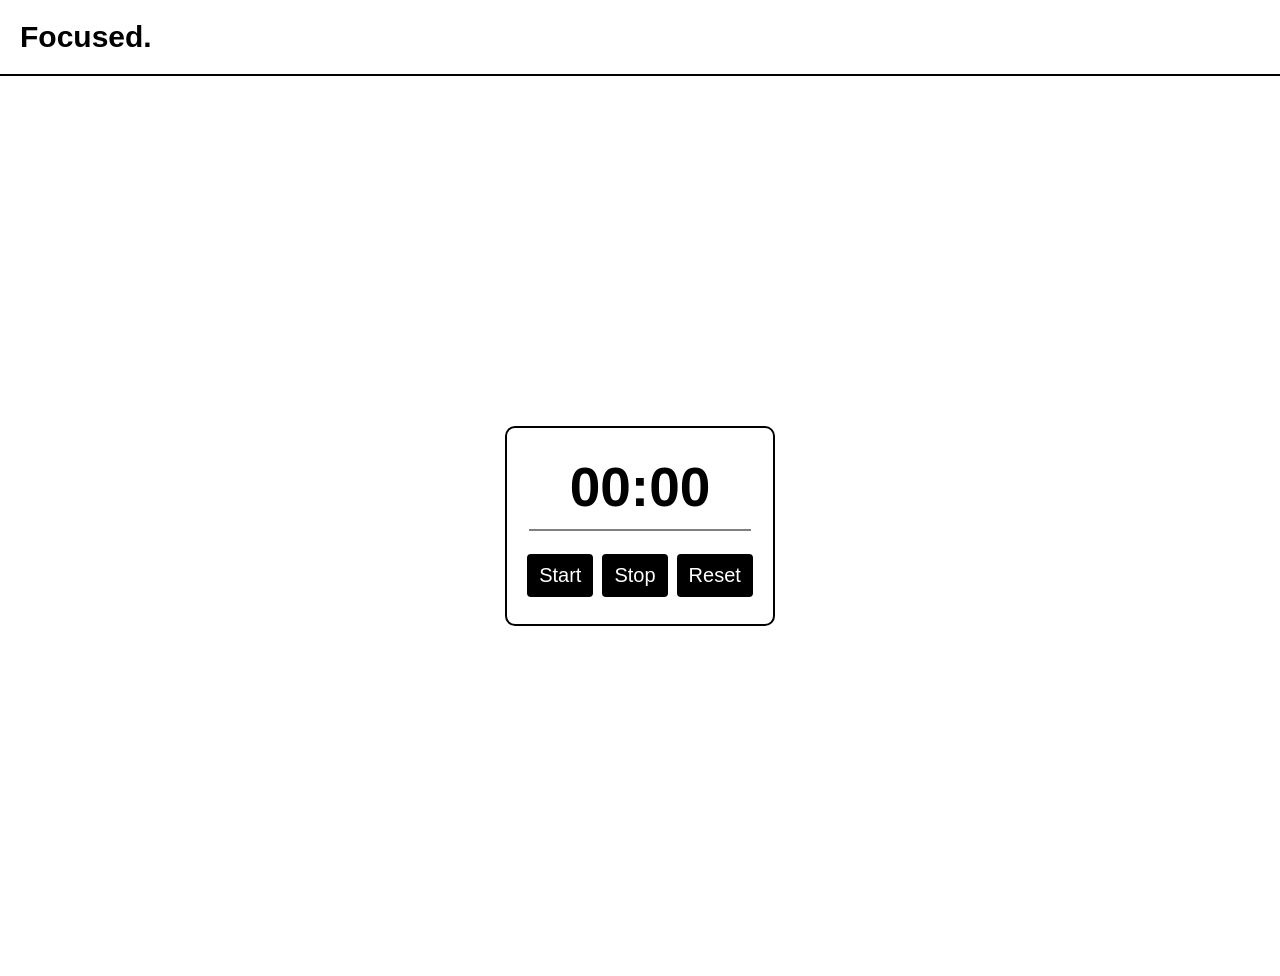
==== index.html @ d7efacf6 "Just Start Building" ====
<!doctype html>
<html lang="en">
  <head>
    <meta charset="UTF-8" />
    <meta name="viewport" content="width=device-width, initial-scale=1.0" />
    <title>Counter App</title>
    <link rel="stylesheet" href="style.css" />
  </head>
  <body>
    <header>
      <nav>
        <ul>
          <li>Focused.</li>
        </ul>
      </nav>
    </header>
    <main>
      <section id="main-container">
        <div id="timer-dialog">
          <h1 id="time" class="timer"></h1>
          </div>
          <div id="btn-section">
            <button id="time-start" class="btn">Start</button>
            <button id="time-stop" class="btn">Stop</button> 
            <button id="time-reset" class="btn">Reset</button> 
          </div>
      </section>
    </main>
    <footer></footer>
    <script src="script.js"></script>
  </body>
</html>
---- style.css ----
* {
  margin: 0;
  padding: 0;
  box-sizing: border-box;
}

html,
body {
  height: 100%;
  width: 100%;
  font-family: "Segoe UI", Tahoma, Geneva, Verdana, sans-serif;
}

header {
  padding: 10px;
  border-bottom: 2px solid black;
  font-weight: 700;
  /* background-color: green; */
}

nav {
  display: flex;
  /* background-color: yellow; */
}

nav > ul {
  padding: 10px;
}

nav > ul > li {
  list-style: none;
  font-size: 30px;
}

main {
  display: flex;
  align-items: center;
  justify-content: center;
  margin: auto;
  width: 100%;
  height: 100%;
}

#main-container {
  font-family: "Segoe UI", Tahoma, Geneva, Verdana, sans-serif;
  display: flex;
  align-items: center;
  justify-content: center;
  margin: auto;
  flex-direction: column;
  width: auto;
  max-width: 1200px;
  height: 200px;
  padding: 10px;
  border-radius: 10px;
  border: 2px solid black;
  /* box-shadow: 1px 1px 10px gray; */
}

#timer-dialog {
  padding: 10px;
  width: 90%;
  margin: auto;
  text-align: center;
  /* background-color: yellow; */
  border-bottom: 2px solid gray;
  /* border-radius: 10px 10px 0 0; */
}

#time {
  font-size: 55px;
}

#btn-section {
  padding: 10px;
  margin: auto;
  display: flex;
  gap: 9px;
  /* background-color: red; */
}

.btn {
  padding: 10px 12px;
  font-size: 20px;
  background-color: black;
  color: white;
  border-radius: 4px;
  border: none;
}

@media (max-width: 768px) {
nav>ul{
      margin: auto;
  }
  #main-container {
    width: 800px;
    height: 250px;
    margin: 20px;
  }
  #time {
    font-size: 70px;
  }
  .btn {
    font-size: 25px;
  }
}
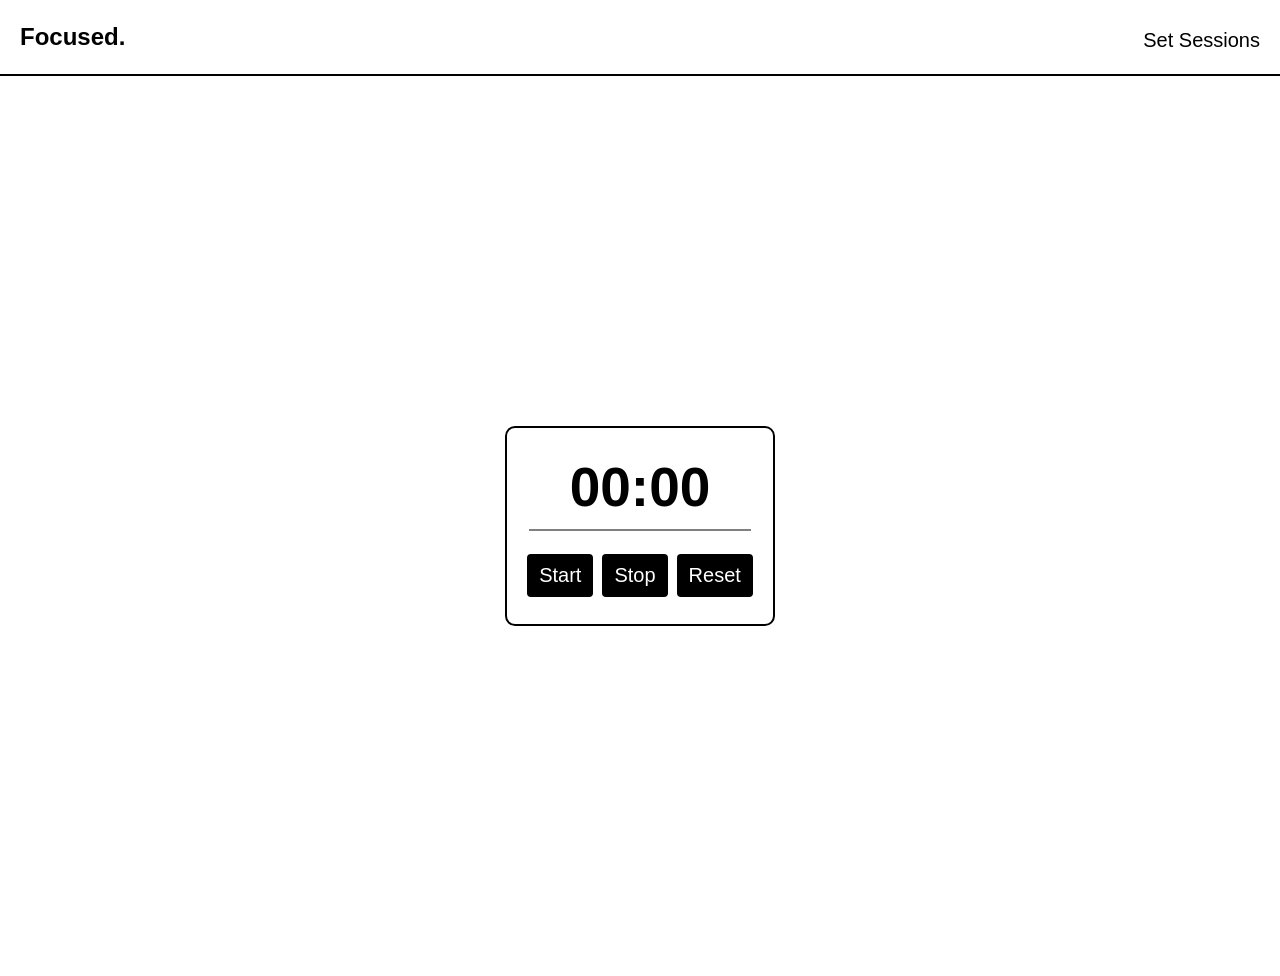
==== commit 726d2432: "add menu icon" ====
--- a/index.html
+++ b/index.html
@@ -3,14 +3,18 @@
   <head>
     <meta charset="UTF-8" />
     <meta name="viewport" content="width=device-width, initial-scale=1.0" />
-    <title>Counter App</title>
+    <title>Focused. App</title>
     <link rel="stylesheet" href="style.css" />
   </head>
   <body>
     <header>
       <nav>
         <ul>
-          <li>Focused.</li>
+          <h1 id="logo"><a href="/">Focused.</a></h1>
+          <li><a href="/session.html">Set Sessions</a></li>
+          <span id="menu-icon">
+            <img src="menus.png" alt="menu-icon" height="30px">
+          </span>
         </ul>
       </nav>
     </header>
--- a/style.css
+++ b/style.css
@@ -16,20 +16,43 @@
   border-bottom: 2px solid black;
   font-weight: 700;
   /* background-color: green; */
+  
 }
 
 nav {
+  /* background-color: yellow; */
   display: flex;
-  /* background-color: yellow; */
+  align-items: center;
 }
 
 nav > ul {
+  width: 100%;
+  display: flex;
+  justify-content: space-between;
+  align-items: center;
   padding: 10px;
+  /* background-color: red; */
 }
 
 nav > ul > li {
   list-style: none;
   font-size: 30px;
+}
+
+nav>ul>li>a{
+  text-decoration: none;
+  color: black;
+  font-size: 20px;
+  font-weight: 500;
+}
+
+#logo>a{
+  text-decoration: none;
+  color: black;
+}
+
+#menu-icon{
+  display: none;
 }
 
 main {
@@ -92,6 +115,12 @@
 nav>ul{
       margin: auto;
   }
+  nav>ul>li{
+    display: none;
+  }
+  #menu-icon{
+  display: block;
+}
   #main-container {
     width: 800px;
     height: 250px;
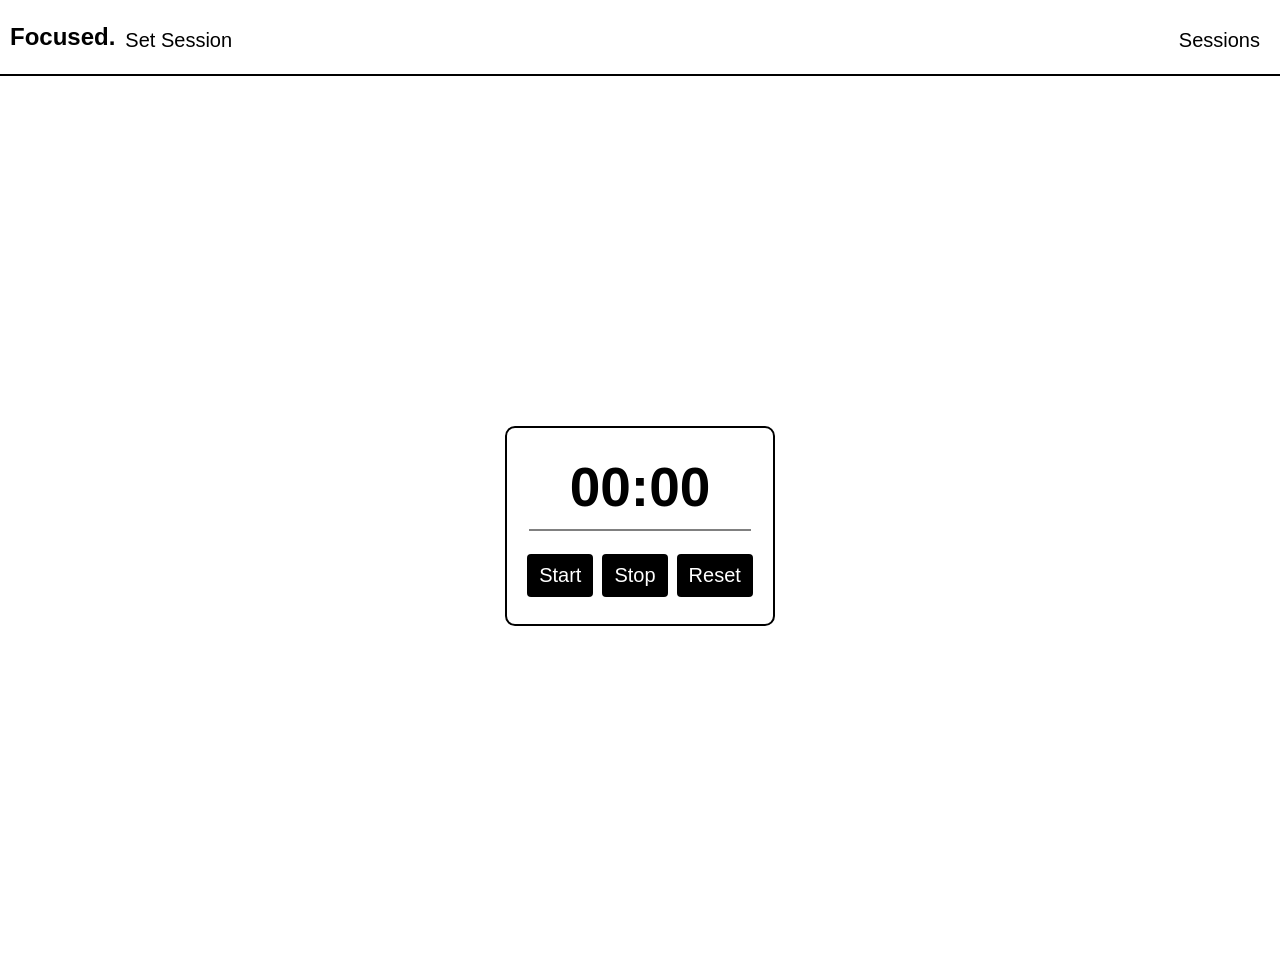
==== commit 1f5a39de: "navbar modifications" ====
--- a/index.html
+++ b/index.html
@@ -9,13 +9,14 @@
   <body>
     <header>
       <nav>
-        <ul>
-          <h1 id="logo"><a href="/">Focused.</a></h1>
-          <li><a href="/session.html">Set Sessions</a></li>
-          <span id="menu-icon">
-            <img src="menus.png" alt="menu-icon" height="30px">
-          </span>
+        <h1 id="logo"><a href="/">Focused.</a></h1>
+        <ul class="nav-links" id="links">
+          <li><a href="/setsession.html">Set Session</a></li>
+          <li><a href="/session.html">Sessions</a></li>
         </ul>
+        <span id="menu-icon">
+          <img src="menus.png" alt="menu-icon" height="30px">
+        </span>
       </nav>
     </header>
     <main>
@@ -32,5 +33,6 @@
     </main>
     <footer></footer>
     <script src="script.js"></script>
+    <script src="toggle.js"></script>
   </body>
 </html>
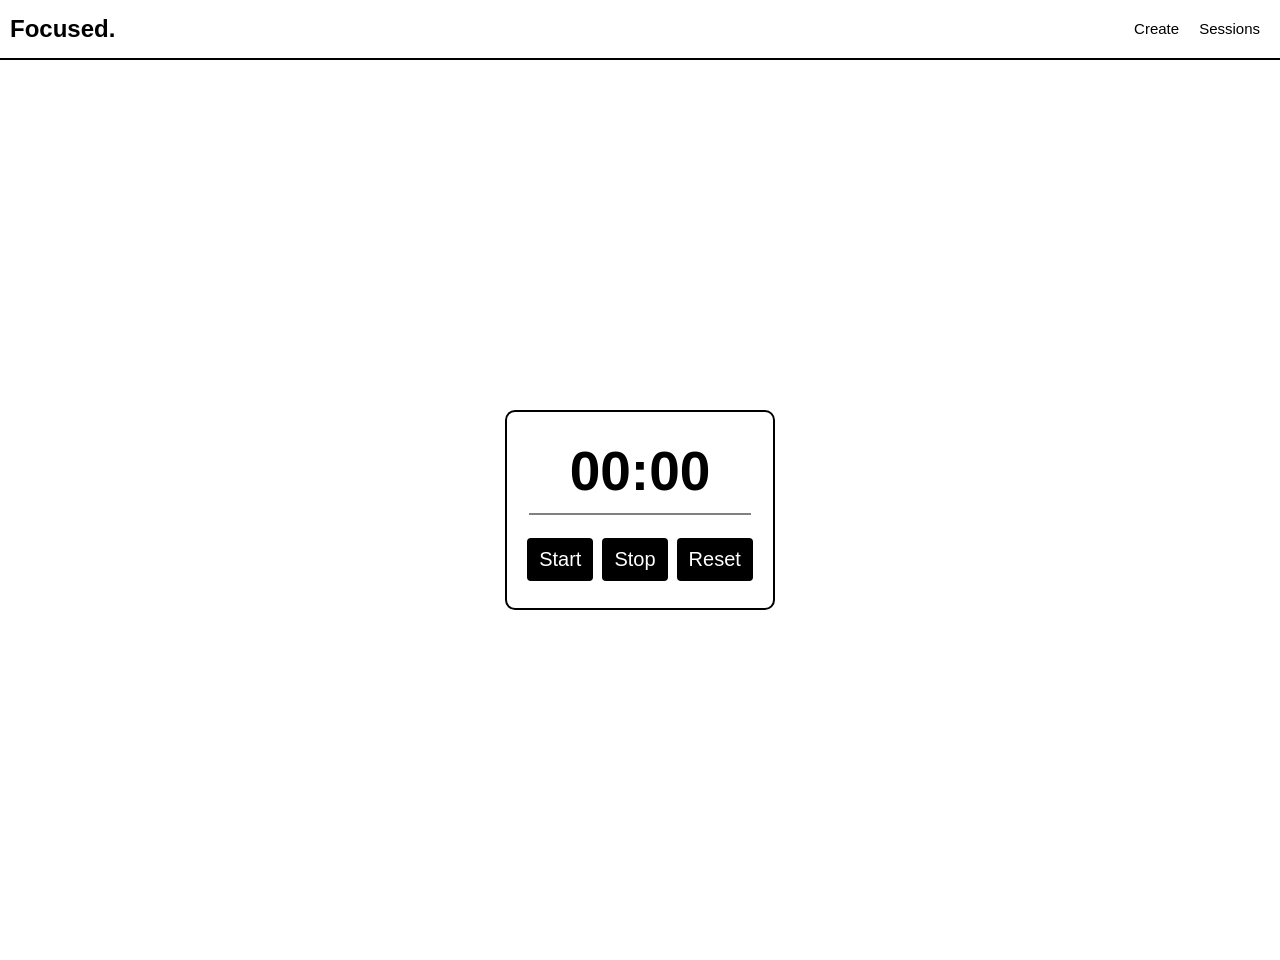
==== commit 863ec32c: "some title changes" ====
--- a/index.html
+++ b/index.html
@@ -11,7 +11,7 @@
       <nav>
         <h1 id="logo"><a href="/">Focused.</a></h1>
         <ul class="nav-links" id="links">
-          <li><a href="/setsession.html">Set Session</a></li>
+          <li><a href="/setsession.html">Create</a></li>
           <li><a href="/session.html">Sessions</a></li>
         </ul>
         <span id="menu-icon">
--- a/style.css
+++ b/style.css
@@ -16,33 +16,33 @@
   border-bottom: 2px solid black;
   font-weight: 700;
   /* background-color: green; */
-  
 }
 
 nav {
   /* background-color: yellow; */
   display: flex;
   align-items: center;
+  justify-content: space-between;
+  width: 100%;
 }
-
-nav > ul {
-  width: 100%;
+.nav-links {
+  /* background-color: pink; */
   display: flex;
   justify-content: space-between;
   align-items: center;
   padding: 10px;
+  gap: 20px;
   /* background-color: red; */
 }
 
-nav > ul > li {
+.nav-links {
   list-style: none;
-  font-size: 30px;
 }
 
-nav>ul>li>a{
+.nav-links a{
   text-decoration: none;
   color: black;
-  font-size: 20px;
+  font-size: 15px;
   font-weight: 500;
 }
 
@@ -112,15 +112,34 @@
 }
 
 @media (max-width: 768px) {
-nav>ul{
-      margin: auto;
-  }
-  nav>ul>li{
-    display: none;
-  }
   #menu-icon{
   display: block;
 }
+
+.nav-links {
+    display: none;
+    flex-direction: column;
+    position: absolute;
+    top: 70px;
+    right: 10px;
+    width: 30%;
+    border-radius: 5px;
+    /* border: 1px solid gainsboro; */
+    padding: 20px;
+    box-sizing: border-box;
+    background-color: white;
+    box-shadow: 2px 2px 9px gray;
+  }
+  
+  .nav-links li{
+    border-bottom: 1px solid gray;
+    width: 100%;
+  }
+
+  .nav-links.active{
+    display: flex;
+  }
+
   #main-container {
     width: 800px;
     height: 250px;
